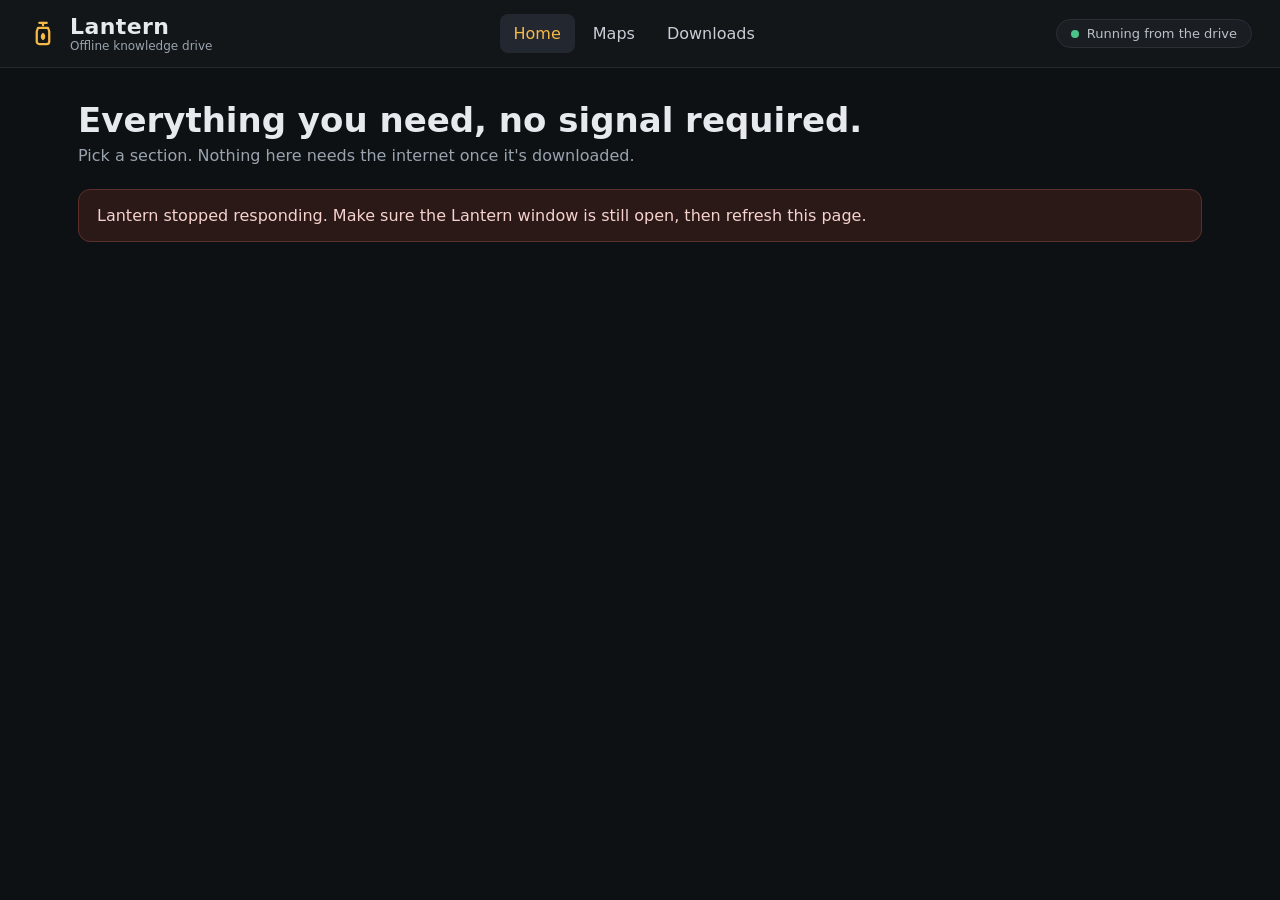
==== web/index.html @ 16f65407 "Add Lantern 1.5: offline knowledge drive launcher Lantern.exe runs from a USB drive and serves Wikip" ====
<!doctype html>
<html lang="en">
<head>
<meta charset="utf-8">
<meta name="viewport" content="width=device-width, initial-scale=1">
<title>Lantern</title>
<link rel="icon" href="data:image/svg+xml,%3Csvg xmlns='http://www.w3.org/2000/svg' viewBox='0 0 24 24' fill='none' stroke='%23F5B947' stroke-width='2'%3E%3Cpath d='M8 7h8l1 3v8a2 2 0 0 1-2 2H9a2 2 0 0 1-2-2v-8z'/%3E%3C/svg%3E">
<link rel="stylesheet" href="style.css">
</head>
<body>
<header class="top">
  <a class="brand" href="/">
    <svg width="30" height="30" viewBox="0 0 24 24" fill="none" stroke="#F5B947" stroke-width="1.8" stroke-linecap="round" stroke-linejoin="round" aria-hidden="true"><path d="M9 3h6"/><path d="M12 3v2"/><path d="M8 7h8l1 3v8a2 2 0 0 1-2 2H9a2 2 0 0 1-2-2v-8z"/><path d="M12 12c1.2 1 1.2 3 0 4c-1.2-1-1.2-3 0-4z"/></svg>
    <span><b>Lantern</b><small>Offline knowledge drive</small></span>
  </a>
  <nav class="nav" aria-label="Main">
    <a href="/" data-id="home">Home</a>
    <a href="/maps.html" data-id="maps">Maps</a>
    <a href="/downloads.html" data-id="downloads">Downloads</a>
  </nav>
  <span class="pill"><span class="dot"></span><span id="drive">Running from the drive</span></span>
</header>

<main>
  <h1>Everything you need, no signal required.</h1>
  <p class="lead">Pick a section. Nothing here needs the internet once it's downloaded.</p>

  <div id="banner" class="banner hidden"></div>

  <form id="searchForm" class="row hidden" style="margin-bottom:28px" role="search">
    <label for="q" class="hidden">Search Wikipedia</label>
    <input id="q" type="search" placeholder="Search Wikipedia…" style="flex:1 1 320px;max-width:620px" autocomplete="off">
    <button class="btn" type="submit">Search</button>
  </form>

  <div class="grid" id="tiles"></div>

  <div id="libraryWrap" class="hidden">
    <h2>Everything on this drive</h2>
    <div class="list" id="library"></div>
  </div>
</main>

<script src="common.js"></script>
<script>
Lantern.markNav('home');
let wikiName = null;

function tile(href, title, desc, meta, off) {
  return `<a class="tile${off ? ' off' : ''}" href="${href}">
    <span class="t">${Lantern.esc(title)}</span>
    <span class="d">${Lantern.esc(desc)}</span>
    <span class="m">${Lantern.esc(meta)}</span></a>`;
}

async function load() {
  const s = await Lantern.api('/api/status');
  document.getElementById('drive').textContent =
    'Offline · ' + Lantern.bytes(s.diskFree) + ' free on ' + s.drive;

  const groups = { wikipedia: [], books: [], library: [] };
  s.zims.forEach(z => groups[Lantern.classify(z)].push(z));
  // Prefer the full Wikipedia if more than one is installed.
  const wiki = groups.wikipedia.sort((a, b) => b.size - a.size)[0];
  const books = groups.books.length === 1 ? groups.books[0] : null;
  const bookCount = groups.books.length;
  wikiName = wiki ? wiki.name : null;

  const banner = document.getElementById('banner');
  if (!s.zims.length && !s.maps.length) {
    banner.innerHTML = 'Nothing is on this drive yet. <a href="/downloads.html">Open Downloads</a> to pick what to put on it. You only need internet for that step.';
    banner.classList.remove('hidden');
  } else if (s.kiwixError) {
    banner.className = 'banner err';
    banner.textContent = s.kiwixError;
  }

  document.getElementById('searchForm').classList.toggle('hidden', !wiki);

  const libCount = groups.library.length;
  const tiles = [
    wiki ? tile(Lantern.bookUrl(wiki.name), 'Wikipedia', 'The English encyclopedia with full-text search.', Lantern.prettyName(wiki.name) + ' · ' + Lantern.bytes(wiki.size))
         : tile('/downloads.html', 'Wikipedia', 'Not downloaded yet.', 'Open Downloads to add it', true),
    books ? tile(Lantern.bookUrl(books.name), 'Books', 'Classic public-domain books from Project Gutenberg.', Lantern.prettyName(books.name).replace('Gutenberg: ', '') + ' · ' + Lantern.bytes(books.size))
      : bookCount ? tile('#library', 'Books', 'Classic public-domain books from Project Gutenberg.', bookCount + ' subjects on this drive')
      : tile('/downloads.html', 'Books', 'Not downloaded yet.', 'Open Downloads to add it', true),
    libCount ? tile('#library', 'Survival & reference', 'Medical, repair, how-to and other guides.', libCount + ' collection' + (libCount > 1 ? 's' : ''))
             : tile('/downloads.html', 'Survival & reference', 'Not downloaded yet.', 'Open Downloads to add guides', true),
    s.maps.length ? tile('/maps.html', 'Maps', 'Street maps you can browse with no signal.', s.maps.length + ' map' + (s.maps.length > 1 ? 's' : '') + ' installed')
                  : tile('/downloads.html#maps', 'Maps', 'Not downloaded yet.', 'Open Downloads to add a map', true),
  ];
  document.getElementById('tiles').innerHTML = tiles.join('');

  const all = [...s.zims];
  document.getElementById('libraryWrap').classList.toggle('hidden', !all.length);
  document.getElementById('library').innerHTML = all.map(z => `
    <div class="card row">
      <div class="grow"><div class="title">${Lantern.esc(Lantern.prettyName(z.name))}</div>
      <div class="muted small">${Lantern.bytes(z.size)}</div></div>
      <a class="btn ghost" href="${Lantern.bookUrl(z.name)}">Open</a>
    </div>`).join('');
}

document.getElementById('searchForm').addEventListener('submit', e => {
  e.preventDefault();
  const q = document.getElementById('q').value.trim();
  if (!q || !wikiName) return;
  location.href = '/kiwix/search?books.name=' + encodeURIComponent(wikiName) + '&pattern=' + encodeURIComponent(q);
});

load().catch(() => {
  const b = document.getElementById('banner');
  b.className = 'banner err';
  b.textContent = 'Lantern stopped responding. Make sure the Lantern window is still open, then refresh this page.';
});
</script>
</body>
</html>
---- web/style.css ----
:root {
  --bg: #0E1114;
  --panel: #111418;
  --card: #1A1E23;
  --line: #2A3038;
  --line-soft: #252A31;
  --text: #E6E9ED;
  --muted: #9AA3AE;
  --soft: #B9C0C8;
  --accent: #F5B947;
  --accent-ink: #0E1114;
  --ok: #4CC38A;
  --bad: #F07A6E;
  --display: "Segoe UI Variable Display", "Segoe UI", system-ui, sans-serif;
  --body: "Segoe UI", system-ui, -apple-system, sans-serif;
}
* { box-sizing: border-box; }
html, body { margin: 0; background: var(--bg); color: var(--text); font-family: var(--body); font-size: 16px; }
a { color: var(--accent); }
a:hover { color: #FFD27A; }
button, input, select { font: inherit; }

.top { display: flex; flex-wrap: wrap; align-items: center; justify-content: space-between; gap: 12px;
  padding: 14px 28px; border-bottom: 1px solid var(--line-soft); background: #121619; }
.brand { display: flex; align-items: center; gap: 12px; color: var(--text); text-decoration: none; }
.brand b { font-family: var(--display); font-size: 22px; letter-spacing: .4px; }
.brand small { display: block; font-size: 12px; color: var(--muted); }
.nav { display: flex; flex-wrap: wrap; gap: 4px; }
.nav a { color: #C9CED6; text-decoration: none; padding: 10px 14px; border-radius: 8px; font-weight: 500; }
.nav a:hover { background: #1C2127; color: var(--text); }
.nav a.on { background: #232830; color: var(--accent); }
.pill { display: inline-flex; align-items: center; gap: 8px; font-size: 13px; color: var(--soft);
  background: var(--card); border: 1px solid var(--line); border-radius: 999px; padding: 6px 14px; }
.dot { width: 8px; height: 8px; border-radius: 50%; background: var(--ok); display: inline-block; }

main { max-width: 1180px; margin: 0 auto; padding: 32px 28px 64px; }
h1 { font-family: var(--display); font-size: 34px; margin: 0 0 6px; }
h2 { font-family: var(--display); font-size: 22px; margin: 36px 0 12px; }
.lead { color: var(--muted); margin: 0 0 24px; }
.muted { color: var(--muted); }
.small { font-size: 13px; }

.grid { display: grid; grid-template-columns: repeat(auto-fill, minmax(230px, 1fr)); gap: 16px; }
.tile { text-align: left; text-decoration: none; background: var(--card); border: 1px solid var(--line);
  border-radius: 14px; padding: 22px; color: var(--text); display: flex; flex-direction: column; gap: 10px; min-height: 170px; }
a.tile:hover { border-color: #4A525D; color: var(--text); }
.tile .t { font-family: var(--display); font-size: 22px; font-weight: 700; color: var(--accent); }
.tile .d { font-size: 14px; line-height: 1.5; color: var(--soft); }
.tile .m { margin-top: auto; font-size: 12px; color: #8A939E; }
.tile.off { opacity: .55; }

.card { background: var(--card); border: 1px solid var(--line); border-radius: 12px; padding: 16px 18px; }
.list { display: flex; flex-direction: column; gap: 10px; }
.row { display: flex; flex-wrap: wrap; align-items: center; gap: 12px 16px; }
.row .grow { flex: 1 1 260px; min-width: 0; }
.title { font-weight: 600; }

.btn { cursor: pointer; min-height: 44px; padding: 10px 18px; border-radius: 10px; border: 1px solid var(--accent);
  background: var(--accent); color: var(--accent-ink); font-weight: 600; text-decoration: none; display: inline-flex; align-items: center; }
.btn:hover { background: #FFC966; color: var(--accent-ink); }
.btn.ghost { background: transparent; color: var(--accent); border-color: #3A414B; }
.btn.ghost:hover { border-color: var(--accent); }
.btn.danger { background: transparent; color: var(--bad); border-color: #4A3433; }
.btn:disabled { opacity: .5; cursor: default; }

input[type=search], input[type=text], input[type=number], select {
  min-height: 48px; padding: 10px 14px; font-size: 16px; color: var(--text); background: var(--card);
  border: 1px solid #3A414B; border-radius: 10px; }
input:focus, select:focus, button:focus-visible, a:focus-visible { outline: 2px solid var(--accent); outline-offset: 2px; }
label { font-size: 13px; color: var(--muted); }

.banner { background: #2A2416; border: 1px solid #5A4A22; color: #F3E3BE; border-radius: 12px; padding: 16px 18px; margin-bottom: 24px; }
.banner.err { background: #2B1918; border-color: #5C2F2C; color: #F6D2CE; }

.bar { height: 10px; background: #0B0D10; border-radius: 99px; overflow: hidden; border: 1px solid var(--line); }
.bar > i { display: block; height: 100%; background: var(--accent); width: 0; transition: width .4s; }
.bar.busy > i { width: 35% !important; animation: slide 1.4s infinite ease-in-out; }
@keyframes slide { 0% { margin-left: -35%; } 100% { margin-left: 100%; } }

.tag { font-size: 11px; font-weight: 700; letter-spacing: 1px; color: var(--accent-ink); background: var(--accent);
  border-radius: 6px; padding: 3px 8px; }
.tag.ok { background: var(--ok); }
.tag.grey { background: #3A414B; color: var(--text); }
.chips { display: flex; flex-wrap: wrap; gap: 8px; margin: 10px 0 16px; }
.chip { cursor: pointer; min-height: 40px; padding: 8px 14px; border-radius: 999px; border: 1px solid #3A414B; background: transparent; color: var(--soft); }
.chip:hover { border-color: var(--accent); color: var(--text); }
.hidden { display: none !important; }
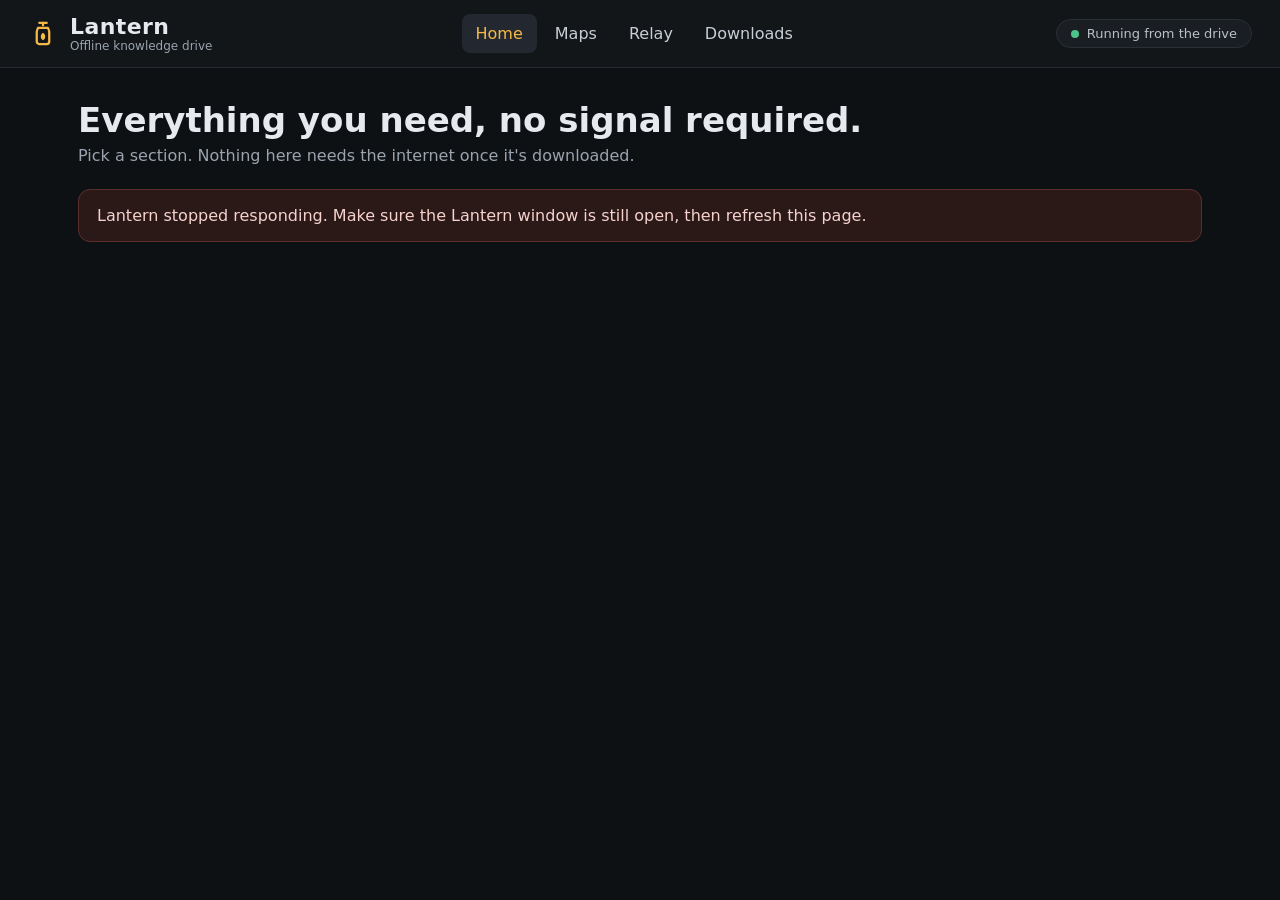
==== commit b9b401ef: "Lantern Relay: answer questions over Meshtastic from the drive A Meshtastic node plugged in by USB (" ====
--- a/web/index.html
+++ b/web/index.html
@@ -16,6 +16,7 @@
   <nav class="nav" aria-label="Main">
     <a href="/" data-id="home">Home</a>
     <a href="/maps.html" data-id="maps">Maps</a>
+    <a href="/relay.html" data-id="relay">Relay</a>
     <a href="/downloads.html" data-id="downloads">Downloads</a>
   </nav>
   <span class="pill"><span class="dot"></span><span id="drive">Running from the drive</span></span>
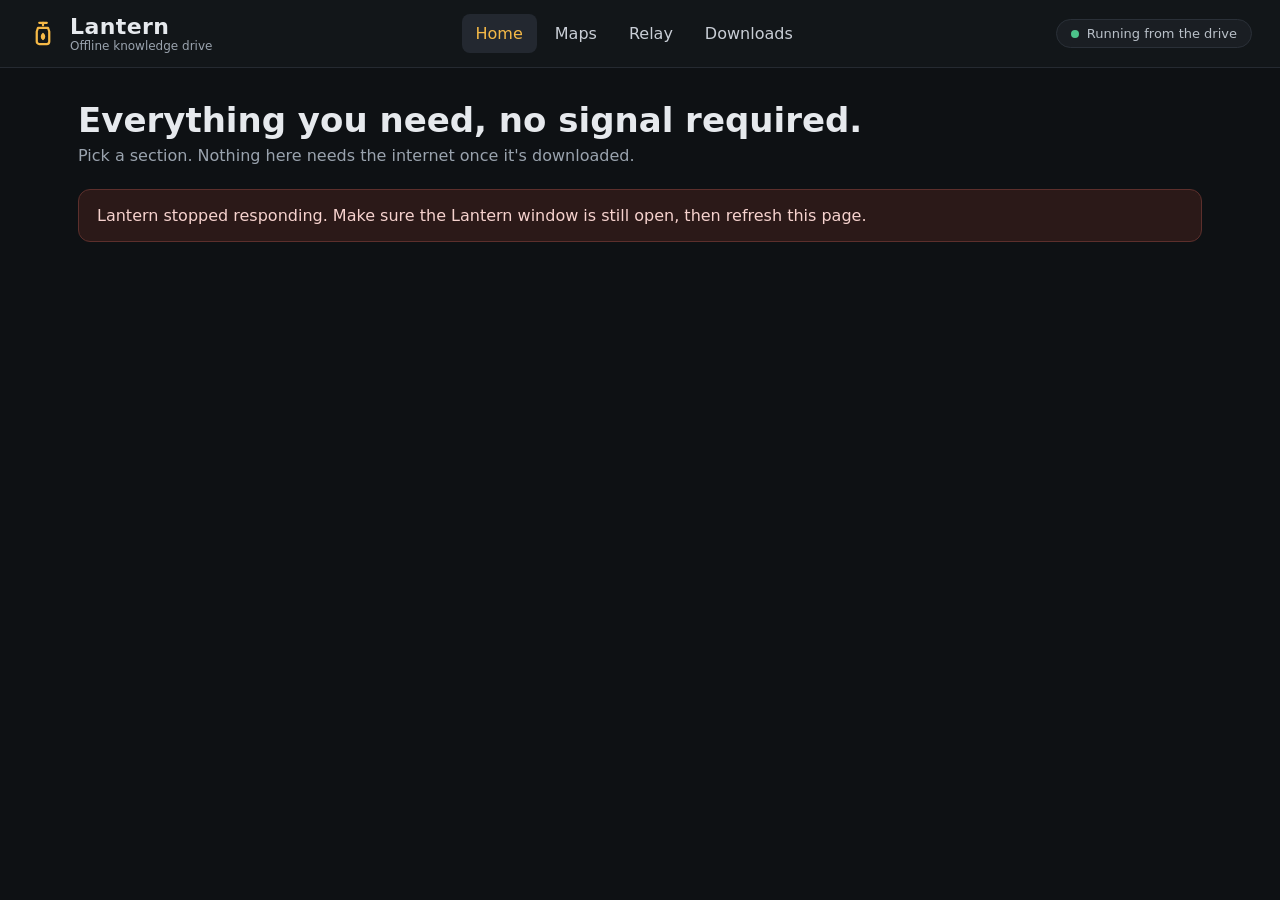
==== commit d1196336: "Lantern 1.9: Share on my network Optional second address (port 8488) so other devices on the WiFi ca" ====
--- a/web/index.html
+++ b/web/index.html
@@ -35,6 +35,22 @@
   </form>
 
   <div class="grid" id="tiles"></div>
+
+  <div id="shareWrap" class="hidden">
+    <h2>Share on my network</h2>
+    <div class="card">
+      <p style="margin-top:0">Let the phones, tablets and other computers on this WiFi open Lantern in their browser. They can read everything and try Relay questions, but only this computer can change settings or download.</p>
+      <div class="row">
+        <label class="row" style="gap:10px;cursor:pointer"><input type="checkbox" id="shareOn" style="width:22px;height:22px"> <b>Share Lantern on this network</b></label>
+      </div>
+      <div class="row" style="margin-top:12px">
+        <label for="sharePin" class="muted small">PIN (optional, other devices must type it once)</label>
+        <input id="sharePin" type="text" inputmode="numeric" maxlength="32" placeholder="No PIN" style="width:140px" autocomplete="off">
+        <button class="btn ghost" type="button" id="sharePinSave">Save PIN</button>
+      </div>
+      <div id="shareInfo" class="small" style="margin-top:12px"></div>
+    </div>
+  </div>
 
   <div id="libraryWrap" class="hidden">
     <h2>Everything on this drive</h2>
@@ -102,6 +118,36 @@
     </div>`).join('');
 }
 
+function renderShare(st) {
+  if (!st || st.visitor) return; // only the Lantern PC sees these controls
+  document.getElementById('shareWrap').classList.remove('hidden');
+  document.getElementById('shareOn').checked = st.enabled;
+  const pin = document.getElementById('sharePin');
+  if (document.activeElement !== pin) pin.value = st.pin || '';
+  const info = document.getElementById('shareInfo');
+  if (st.error) {
+    info.innerHTML = `<span style="color:var(--bad)">${Lantern.esc(st.error)}</span>`;
+  } else if (st.running) {
+    info.innerHTML = (st.urls.length
+      ? 'On other devices, open: ' + st.urls.map(u => `<b style="font-family:ui-monospace,monospace">${Lantern.esc(u)}</b>`).join(' or ')
+      : 'Sharing is on, but this computer isn\'t connected to a network.') +
+      '<div class="muted" style="margin-top:6px">If Windows asks whether to allow Lantern on the network, choose <b>Allow</b> (private networks). On an iPad or phone, use Share → Add to Home Screen to open it like an app.</div>';
+  } else {
+    info.innerHTML = '<span class="muted">Off. Lantern only opens on this computer.</span>';
+  }
+}
+async function loadShare() { renderShare(await Lantern.api('/api/share')); }
+async function saveShare() {
+  const r = await Lantern.api('/api/share', {
+    enabled: document.getElementById('shareOn').checked,
+    pin: document.getElementById('sharePin').value.trim(),
+  });
+  renderShare(r);
+}
+document.getElementById('shareOn').onchange = saveShare;
+document.getElementById('sharePinSave').onclick = saveShare;
+loadShare().catch(() => {});
+
 document.getElementById('searchForm').addEventListener('submit', e => {
   e.preventDefault();
   const q = document.getElementById('q').value.trim();
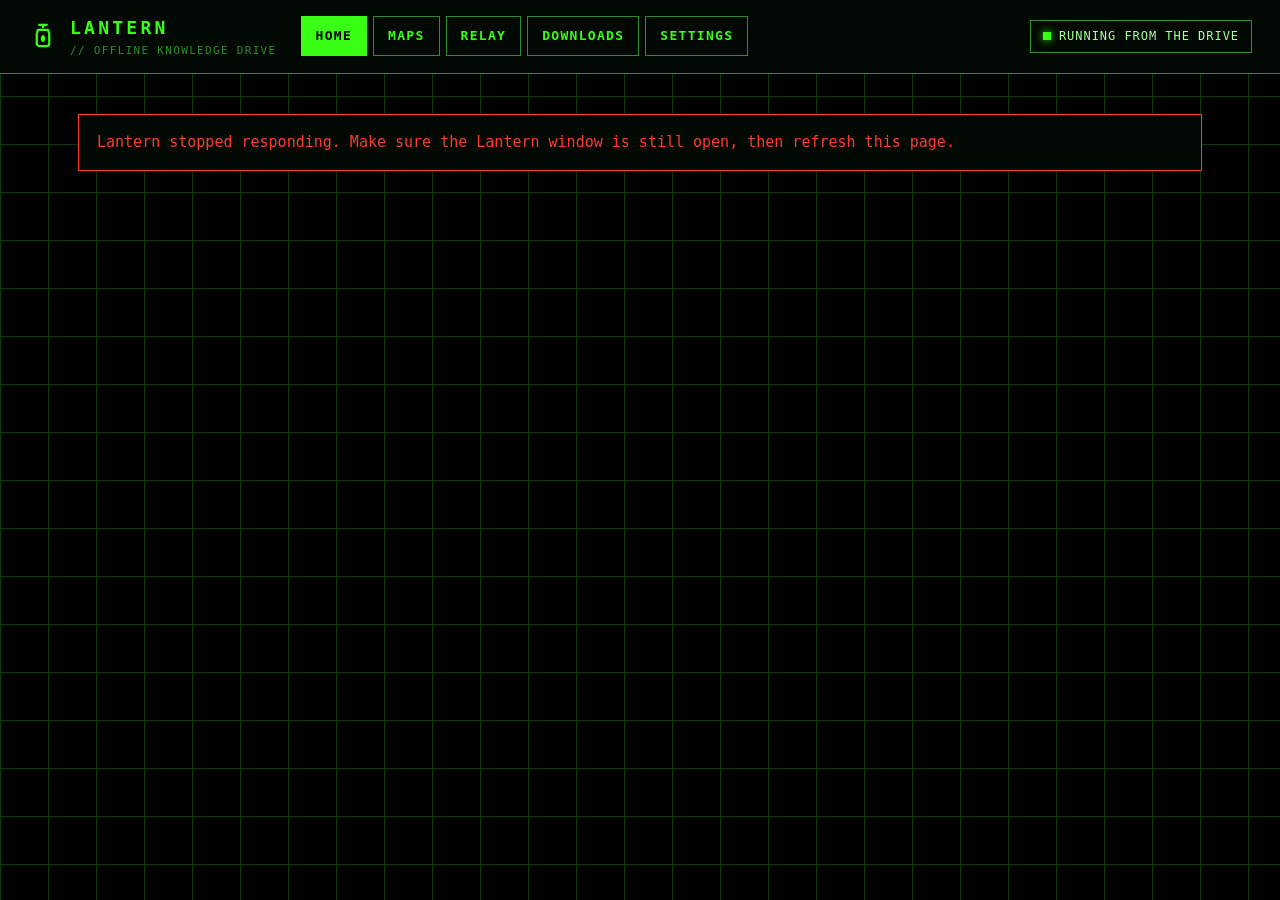
==== commit f220c6d2: "Lantern 1.10: FieldMap look and a Settings page for colors Pages restyled with FieldMap's palette, H" ====
--- a/web/index.html
+++ b/web/index.html
@@ -6,11 +6,12 @@
 <title>Lantern</title>
 <link rel="icon" href="data:image/svg+xml,%3Csvg xmlns='http://www.w3.org/2000/svg' viewBox='0 0 24 24' fill='none' stroke='%23F5B947' stroke-width='2'%3E%3Cpath d='M8 7h8l1 3v8a2 2 0 0 1-2 2H9a2 2 0 0 1-2-2v-8z'/%3E%3C/svg%3E">
 <link rel="stylesheet" href="style.css">
+<link rel="stylesheet" href="/theme.css">
 </head>
 <body>
 <header class="top">
   <a class="brand" href="/">
-    <svg width="30" height="30" viewBox="0 0 24 24" fill="none" stroke="#F5B947" stroke-width="1.8" stroke-linecap="round" stroke-linejoin="round" aria-hidden="true"><path d="M9 3h6"/><path d="M12 3v2"/><path d="M8 7h8l1 3v8a2 2 0 0 1-2 2H9a2 2 0 0 1-2-2v-8z"/><path d="M12 12c1.2 1 1.2 3 0 4c-1.2-1-1.2-3 0-4z"/></svg>
+    <svg width="30" height="30" viewBox="0 0 24 24" fill="none" stroke="currentColor" stroke-width="1.8" stroke-linecap="round" stroke-linejoin="round" aria-hidden="true"><path d="M9 3h6"/><path d="M12 3v2"/><path d="M8 7h8l1 3v8a2 2 0 0 1-2 2H9a2 2 0 0 1-2-2v-8z"/><path d="M12 12c1.2 1 1.2 3 0 4c-1.2-1-1.2-3 0-4z"/></svg>
     <span><b>Lantern</b><small>Offline knowledge drive</small></span>
   </a>
   <nav class="nav" aria-label="Main">
@@ -18,13 +19,13 @@
     <a href="/maps.html" data-id="maps">Maps</a>
     <a href="/relay.html" data-id="relay">Relay</a>
     <a href="/downloads.html" data-id="downloads">Downloads</a>
+    <a href="/settings.html" data-id="settings">Settings</a>
   </nav>
   <span class="pill"><span class="dot"></span><span id="drive">Running from the drive</span></span>
 </header>
 
 <main>
-  <h1>Everything you need, no signal required.</h1>
-  <p class="lead">Pick a section. Nothing here needs the internet once it's downloaded.</p>
+  <h1 class="sr-only">Lantern home</h1>
 
   <div id="banner" class="banner hidden"></div>
 
--- a/web/style.css
+++ b/web/style.css
@@ -1,87 +1,128 @@
+/* Lantern's look, shared with FieldMap: black, phosphor green, HUD panels.
+   The colors below are defaults; /theme.css (Settings page) overrides them. */
 :root {
-  --bg: #0E1114;
-  --panel: #111418;
-  --card: #1A1E23;
-  --line: #2A3038;
-  --line-soft: #252A31;
-  --text: #E6E9ED;
-  --muted: #9AA3AE;
-  --soft: #B9C0C8;
-  --accent: #F5B947;
-  --accent-ink: #0E1114;
-  --ok: #4CC38A;
-  --bad: #F07A6E;
-  --display: "Segoe UI Variable Display", "Segoe UI", system-ui, sans-serif;
-  --body: "Segoe UI", system-ui, -apple-system, sans-serif;
+  --accent: #39FF14;
+  --text: #A8FFA0;
+  --dim: #2E8B2E;
+  --grid: #0E3A0E;
+  --panel: #020802;
+  --mesh: #00E5FF;
+  --warn: #FFB000;
+  --bad: #FF3B30;
+
+  /* names the pages already use */
+  --bg: #000;
+  --card: var(--panel);
+  --line: var(--dim);
+  --line-soft: var(--grid);
+  --muted: var(--dim);
+  --soft: var(--text);
+  --ok: var(--accent);
+  --accent-ink: #000;
+  --mono: ui-monospace, "Cascadia Mono", Consolas, "SF Mono", Menlo, "DejaVu Sans Mono", monospace;
+  --display: var(--mono);
+  --body: var(--mono);
+  --hud: linear-gradient(var(--accent), var(--accent)) top left / 16px 2px no-repeat,
+         linear-gradient(var(--accent), var(--accent)) top left / 2px 16px no-repeat,
+         linear-gradient(var(--accent), var(--accent)) top right / 16px 2px no-repeat,
+         linear-gradient(var(--accent), var(--accent)) top right / 2px 16px no-repeat,
+         linear-gradient(var(--accent), var(--accent)) bottom left / 16px 2px no-repeat,
+         linear-gradient(var(--accent), var(--accent)) bottom left / 2px 16px no-repeat,
+         linear-gradient(var(--accent), var(--accent)) bottom right / 16px 2px no-repeat,
+         linear-gradient(var(--accent), var(--accent)) bottom right / 2px 16px no-repeat,
+         var(--panel);
 }
 * { box-sizing: border-box; }
-html, body { margin: 0; background: var(--bg); color: var(--text); font-family: var(--body); font-size: 16px; }
+html, body { margin: 0; background-color: var(--bg); color: var(--text); font-family: var(--body); font-size: 15px; line-height: 1.55; }
+body { background-image: linear-gradient(var(--grid) 1px, transparent 1px), linear-gradient(90deg, var(--grid) 1px, transparent 1px);
+  background-size: 48px 48px; min-height: 100vh; }
 a { color: var(--accent); }
-a:hover { color: #FFD27A; }
-button, input, select { font: inherit; }
+a:hover { color: var(--text); }
+button, input, select, textarea { font: inherit; }
+::selection { background: var(--accent); color: #000; }
 
-.top { display: flex; flex-wrap: wrap; align-items: center; justify-content: space-between; gap: 12px;
-  padding: 14px 28px; border-bottom: 1px solid var(--line-soft); background: #121619; }
-.brand { display: flex; align-items: center; gap: 12px; color: var(--text); text-decoration: none; }
-.brand b { font-family: var(--display); font-size: 22px; letter-spacing: .4px; }
-.brand small { display: block; font-size: 12px; color: var(--muted); }
-.nav { display: flex; flex-wrap: wrap; gap: 4px; }
-.nav a { color: #C9CED6; text-decoration: none; padding: 10px 14px; border-radius: 8px; font-weight: 500; }
-.nav a:hover { background: #1C2127; color: var(--text); }
-.nav a.on { background: #232830; color: var(--accent); }
-.pill { display: inline-flex; align-items: center; gap: 8px; font-size: 13px; color: var(--soft);
-  background: var(--card); border: 1px solid var(--line); border-radius: 999px; padding: 6px 14px; }
-.dot { width: 8px; height: 8px; border-radius: 50%; background: var(--ok); display: inline-block; }
+.top { display: flex; flex-wrap: wrap; align-items: center; justify-content: space-between; gap: 12px 24px;
+  padding: 14px 28px; border-bottom: 1px solid var(--dim); background: var(--panel); }
+.brand { display: flex; align-items: center; gap: 12px; color: var(--accent); text-decoration: none; }
+.brand svg { stroke: var(--accent); }
+.brand b { font-size: 18px; letter-spacing: .18em; text-transform: uppercase; color: var(--accent); }
+.brand small { display: block; font-size: 11px; letter-spacing: .12em; color: var(--dim); text-transform: uppercase; }
+.brand small::before { content: "// "; }
+.nav { display: flex; flex-wrap: wrap; gap: 6px; flex: 1 1 auto; }
+.nav a { color: var(--accent); text-decoration: none; padding: 0 14px; min-height: 40px; display: inline-flex; align-items: center;
+  border: 1px solid var(--dim); font-weight: 700; font-size: 13px; letter-spacing: .1em; text-transform: uppercase; }
+.nav a:hover { border-color: var(--accent); color: var(--accent); }
+.nav a.on { background: var(--accent); border-color: var(--accent); color: #000; }
+.pill { display: inline-flex; align-items: center; gap: 8px; font-size: 12px; letter-spacing: .08em; text-transform: uppercase;
+  color: var(--text); background: transparent; border: 1px solid var(--dim); padding: 6px 12px; }
+.dot { width: 8px; height: 8px; background: var(--accent); box-shadow: 0 0 8px var(--accent); display: inline-block; }
 
-main { max-width: 1180px; margin: 0 auto; padding: 32px 28px 64px; }
-h1 { font-family: var(--display); font-size: 34px; margin: 0 0 6px; }
-h2 { font-family: var(--display); font-size: 22px; margin: 36px 0 12px; }
-.lead { color: var(--muted); margin: 0 0 24px; }
-.muted { color: var(--muted); }
+main { max-width: 1180px; margin: 0 auto; padding: 40px 28px 64px; }
+h1 { font-size: 30px; margin: 0 0 8px; color: var(--accent); letter-spacing: .02em; text-transform: uppercase; line-height: 1.2; }
+h2 { font-size: 12px; font-weight: 400; margin: 36px 0 12px; color: var(--dim); letter-spacing: .16em; text-transform: uppercase; }
+h2::before { content: "// "; }
+.lead { color: var(--text); margin: 0 0 24px; max-width: 720px; }
+.muted { color: var(--dim); }
 .small { font-size: 13px; }
+.sr-only { position: absolute !important; width: 1px; height: 1px; overflow: hidden; clip: rect(0 0 0 0); white-space: nowrap; margin: 0; }
 
-.grid { display: grid; grid-template-columns: repeat(auto-fill, minmax(230px, 1fr)); gap: 16px; }
-.tile { text-align: left; text-decoration: none; background: var(--card); border: 1px solid var(--line);
-  border-radius: 14px; padding: 22px; color: var(--text); display: flex; flex-direction: column; gap: 10px; min-height: 170px; }
-a.tile:hover { border-color: #4A525D; color: var(--text); }
-.tile .t { font-family: var(--display); font-size: 22px; font-weight: 700; color: var(--accent); }
-.tile .d { font-size: 14px; line-height: 1.5; color: var(--soft); }
-.tile .m { margin-top: auto; font-size: 12px; color: #8A939E; }
-.tile.off { opacity: .55; }
+.grid { display: grid; grid-template-columns: repeat(auto-fill, minmax(250px, 1fr)); gap: 14px; }
+.tile { text-align: left; text-decoration: none; background: var(--hud); border: 1px solid var(--dim);
+  padding: 20px; color: var(--text); display: flex; flex-direction: column; gap: 6px; min-height: 150px; }
+a.tile:hover { border-color: var(--accent); color: var(--text); }
+.tile .t { font-size: 17px; font-weight: 700; color: var(--accent); letter-spacing: .1em; text-transform: uppercase; }
+.tile .d { font-size: 14px; line-height: 1.5; color: var(--text); }
+.tile .m { margin-top: auto; font-size: 12px; color: var(--dim); letter-spacing: .06em; text-transform: uppercase; }
+.tile.off { background: var(--panel); border-style: dashed; }
+.tile.off .t { color: var(--dim); }
+.tile.off .m { color: var(--warn); }
+.tile.off .m::before { content: "▸ "; }
 
-.card { background: var(--card); border: 1px solid var(--line); border-radius: 12px; padding: 16px 18px; }
+.card { background: var(--hud); border: 1px solid var(--dim); padding: 18px 20px; }
 .list { display: flex; flex-direction: column; gap: 10px; }
 .row { display: flex; flex-wrap: wrap; align-items: center; gap: 12px 16px; }
 .row .grow { flex: 1 1 260px; min-width: 0; }
-.title { font-weight: 600; }
+.title { font-weight: 700; color: var(--text); }
 
-.btn { cursor: pointer; min-height: 44px; padding: 10px 18px; border-radius: 10px; border: 1px solid var(--accent);
-  background: var(--accent); color: var(--accent-ink); font-weight: 600; text-decoration: none; display: inline-flex; align-items: center; }
-.btn:hover { background: #FFC966; color: var(--accent-ink); }
-.btn.ghost { background: transparent; color: var(--accent); border-color: #3A414B; }
-.btn.ghost:hover { border-color: var(--accent); }
-.btn.danger { background: transparent; color: var(--bad); border-color: #4A3433; }
-.btn:disabled { opacity: .5; cursor: default; }
+.btn { cursor: pointer; min-height: 44px; padding: 0 18px; border: 1px solid var(--accent);
+  background: var(--accent); color: #000; font-weight: 700; font-size: 13px; letter-spacing: .12em; text-transform: uppercase;
+  text-decoration: none; display: inline-flex; align-items: center; gap: 6px; }
+.btn::before { content: "["; }
+.btn::after { content: "]"; }
+.btn:hover { filter: brightness(1.15); color: #000; }
+.btn.ghost { background: transparent; color: var(--accent); border-color: var(--accent); }
+.btn.ghost:hover { background: var(--panel); filter: none; color: var(--accent); }
+.btn.danger { background: transparent; color: var(--bad); border-color: var(--bad); }
+.btn.danger:hover { filter: none; color: var(--bad); }
+.btn:disabled { opacity: .5; cursor: default; filter: none; }
 
-input[type=search], input[type=text], input[type=number], select {
-  min-height: 48px; padding: 10px 14px; font-size: 16px; color: var(--text); background: var(--card);
-  border: 1px solid #3A414B; border-radius: 10px; }
-input:focus, select:focus, button:focus-visible, a:focus-visible { outline: 2px solid var(--accent); outline-offset: 2px; }
-label { font-size: 13px; color: var(--muted); }
+input[type=search], input[type=text], input[type=number], input[type=password], select, textarea {
+  min-height: 44px; padding: 8px 12px; font-size: 15px; color: var(--accent); background: #000;
+  border: 1px solid var(--dim); border-radius: 0; }
+input::placeholder, textarea::placeholder { color: var(--dim); text-transform: uppercase; }
+input[type=checkbox], input[type=radio] { accent-color: var(--accent); }
+input:focus, select:focus, textarea:focus, button:focus-visible, a:focus-visible { outline: 2px solid var(--accent); outline-offset: 2px; }
+label { font-size: 13px; color: var(--dim); }
 
-.banner { background: #2A2416; border: 1px solid #5A4A22; color: #F3E3BE; border-radius: 12px; padding: 16px 18px; margin-bottom: 24px; }
-.banner.err { background: #2B1918; border-color: #5C2F2C; color: #F6D2CE; }
+.banner { background: var(--panel); border: 1px solid var(--warn); color: var(--warn); padding: 16px 18px; margin-bottom: 24px; }
+.banner a { color: var(--warn); }
+.banner.err { border-color: var(--bad); color: var(--bad); }
+.banner.err a { color: var(--bad); }
 
-.bar { height: 10px; background: #0B0D10; border-radius: 99px; overflow: hidden; border: 1px solid var(--line); }
+.bar { height: 10px; background: #000; overflow: hidden; border: 1px solid var(--dim); }
 .bar > i { display: block; height: 100%; background: var(--accent); width: 0; transition: width .4s; }
 .bar.busy > i { width: 35% !important; animation: slide 1.4s infinite ease-in-out; }
 @keyframes slide { 0% { margin-left: -35%; } 100% { margin-left: 100%; } }
 
-.tag { font-size: 11px; font-weight: 700; letter-spacing: 1px; color: var(--accent-ink); background: var(--accent);
-  border-radius: 6px; padding: 3px 8px; }
-.tag.ok { background: var(--ok); }
-.tag.grey { background: #3A414B; color: var(--text); }
+.tag { font-size: 11px; font-weight: 700; letter-spacing: .12em; color: #000; background: var(--accent); padding: 3px 8px; }
+.tag.ok { background: var(--accent); }
+.tag.grey { background: transparent; color: var(--dim); border: 1px solid var(--dim); }
+.tag.bad { background: var(--bad); color: #000; }
 .chips { display: flex; flex-wrap: wrap; gap: 8px; margin: 10px 0 16px; }
-.chip { cursor: pointer; min-height: 40px; padding: 8px 14px; border-radius: 999px; border: 1px solid #3A414B; background: transparent; color: var(--soft); }
-.chip:hover { border-color: var(--accent); color: var(--text); }
+.chip { cursor: pointer; min-height: 40px; padding: 0 14px; border: 1px solid var(--dim); background: transparent; color: var(--accent);
+  letter-spacing: .06em; }
+.chip:hover { border-color: var(--accent); }
 .hidden { display: none !important; }
+
+pre, code, .mono { font-family: var(--mono); }
+code { color: var(--accent); }
